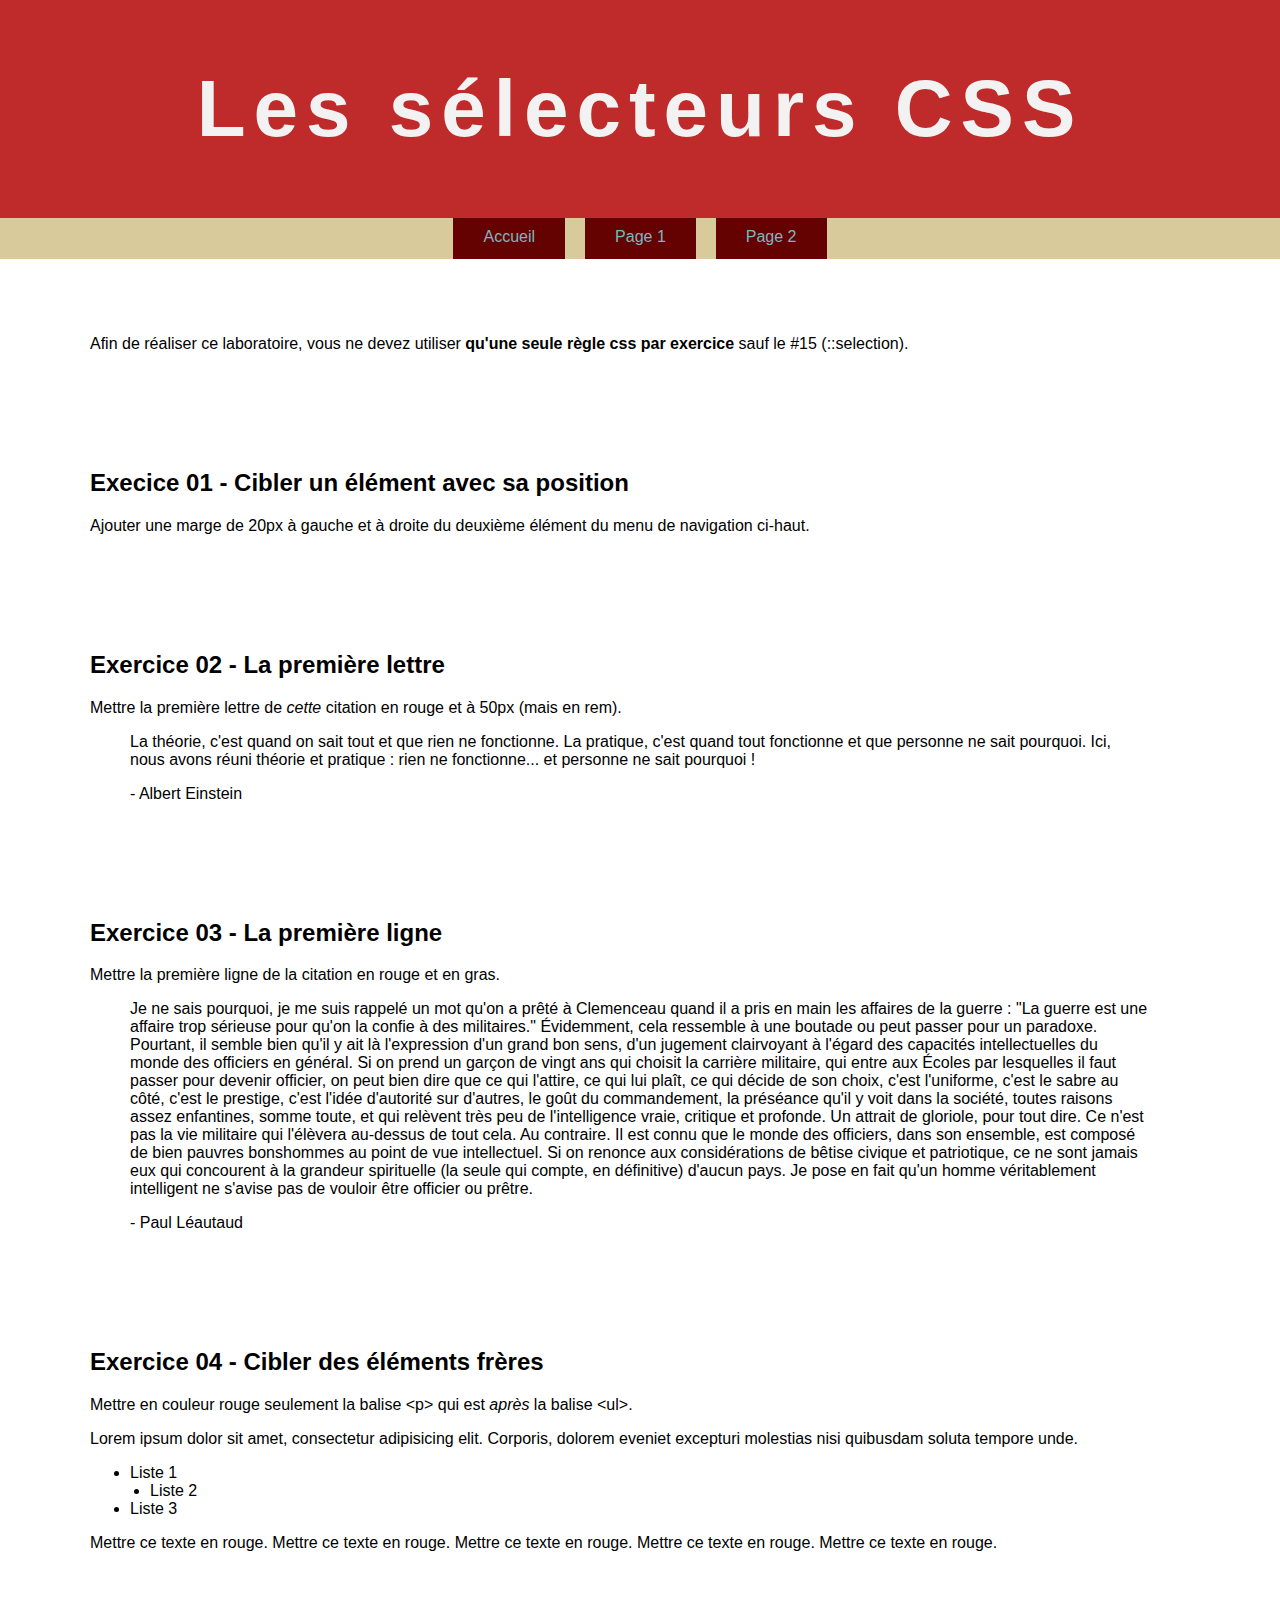
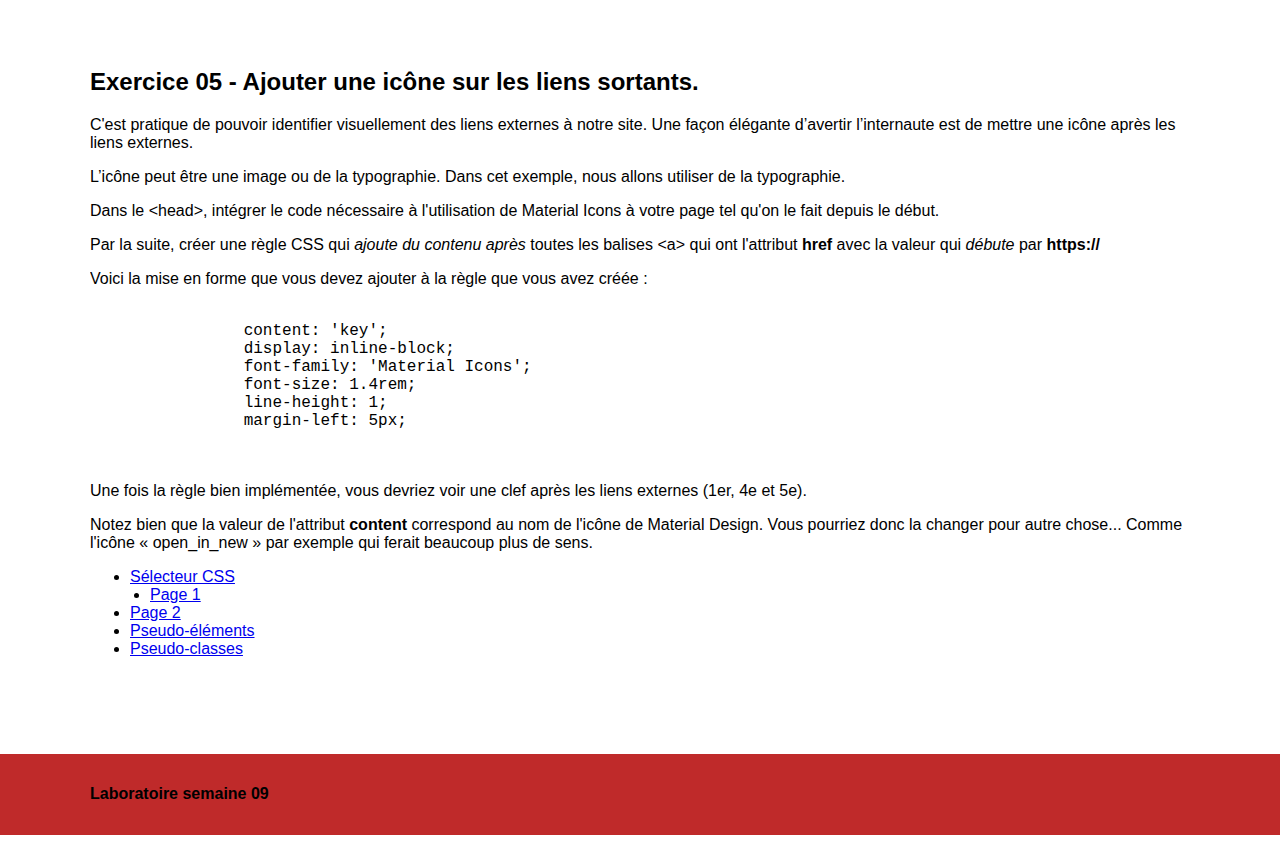
==== semaine09/index.html @ 114a4d31 "Initial commit" ====
<!DOCTYPE html>
<html lang="fr">
<head>
    <meta charset="UTF-8">
    <title>Les sélecteurs CSS</title>

    <link rel="stylesheet" href="css/normalize.css">

    <link rel="stylesheet" href="css/styles.css">


</head>
<body>

<header>
    <div class="wrapper">
        <h1>Les sélecteurs CSS</h1>
    </div>
</header>


<nav>
    <div class="wrapper">
        <ul>
            <li><a href="index.html">Accueil</a></li>
            <li><a href="page1.html">Page 1</a></li>
            <li><a href="page2.html">Page 2</a></li>
        </ul>
    </div>
</nav>


<div class="wrapper">

    <section class="intro">
        <p>Afin de réaliser ce laboratoire, vous ne devez utiliser <strong>qu'une seule règle css par exercice</strong> sauf le #15 (::selection).</p>
    </section>

    <section class="exercice01">
        <h2>Execice 01 - Cibler un élément avec sa position</h2>
        <p>Ajouter une marge de 20px à gauche et à droite du deuxième élément du menu de navigation ci-haut.</p>
    </section>


    <section class="exercice02">
        <h2>Exercice 02 - La première lettre</h2>
        <p>Mettre la première lettre de <em>cette</em> citation en rouge et à 50px (mais en rem).</p>
        <blockquote>La théorie, c'est quand on sait tout et que rien ne fonctionne. La pratique, c'est quand tout fonctionne et que personne ne sait pourquoi. Ici, nous avons réuni théorie et pratique : rien ne fonctionne... et personne ne sait pourquoi !<p>- Albert Einstein</p></blockquote>

    </section>

    <section class="exercice03">
        <h2>Exercice 03 - La première ligne</h2>
        <p>Mettre la première ligne de la citation en rouge et en gras.</p>
        <blockquote>Je ne sais pourquoi, je me suis rappelé un mot qu'on a prêté à Clemenceau quand il a pris en main les affaires de la guerre : "La guerre est une affaire trop sérieuse pour qu'on la confie à des militaires." Évidemment, cela ressemble à une boutade ou peut passer pour un paradoxe. Pourtant, il semble bien qu'il y ait là l'expression d'un grand bon sens, d'un jugement clairvoyant à l'égard des capacités intellectuelles du monde des officiers en général. Si on prend un garçon de vingt ans qui choisit la carrière militaire, qui entre aux Écoles par lesquelles il faut passer pour devenir officier, on peut bien dire que ce qui l'attire, ce qui lui plaît, ce qui décide de son choix, c'est l'uniforme, c'est le sabre au côté, c'est le prestige, c'est l'idée d'autorité sur d'autres, le goût du commandement, la préséance qu'il y voit dans la société, toutes raisons assez enfantines, somme toute, et qui relèvent très peu de l'intelligence vraie, critique et profonde. Un attrait de gloriole, pour tout dire. Ce n'est pas la vie militaire qui l'élèvera au-dessus de tout cela. Au contraire. Il est connu que le monde des officiers, dans son ensemble, est composé de bien pauvres bonshommes au point de vue intellectuel. Si on renonce aux considérations de bêtise civique et patriotique, ce ne sont jamais eux qui concourent à la grandeur spirituelle (la seule qui compte, en définitive) d'aucun pays. Je pose en fait qu'un homme véritablement intelligent ne s'avise pas de vouloir être officier ou prêtre. <p>- Paul Léautaud</p></blockquote>
    </section>


    <section class="exercice04">
        <h2>Exercice 04 - Cibler des éléments frères</h2>
        <p>Mettre en couleur rouge seulement la balise &lt;p&gt; qui est <em>après</em> la balise &lt;ul&gt;.</p>
        <p>Lorem ipsum dolor sit amet, consectetur adipisicing elit. Corporis, dolorem eveniet excepturi molestias nisi
            quibusdam soluta tempore unde.</p>

        <ul>
            <li>Liste 1</li>
            <li>Liste 2</li>
            <li>Liste 3</li>
        </ul>

        <p>Mettre ce texte en rouge. Mettre ce texte en rouge. Mettre ce texte en rouge. Mettre ce texte en rouge. Mettre ce texte en rouge.</p>

    </section>


    <section class="exercice05">
        <h2>Exercice 05 - Ajouter une icône sur les liens sortants.</h2>

        <p>C'est pratique de pouvoir identifier visuellement des liens externes à notre site. Une façon élégante d’avertir l’internaute est de mettre une icône après les liens externes.</p>

        <p>L’icône peut être une image ou de la typographie. Dans cet exemple, nous allons utiliser de la typographie.</p>

        <p>Dans le &lt;head&gt;, intégrer le code nécessaire à l'utilisation de Material Icons à votre page tel qu'on le fait depuis le début.</p>

        <p>Par la suite, créer une règle CSS qui <em>ajoute du contenu après</em> toutes les balises &lt;a&gt; qui ont l'attribut <strong>href</strong> avec la valeur qui <em>débute</em> par <strong>https://</strong></p>

        <p>Voici la mise en forme que vous devez ajouter à la règle que vous avez créée :</p>

        <pre>
            <code>
                content: 'key';
                display: inline-block;
                font-family: 'Material Icons';
                font-size: 1.4rem;
                line-height: 1;
                margin-left: 5px;
            </code>
        </pre>

        <p>Une fois la règle bien implémentée, vous devriez voir une clef après les liens externes (1er, 4e et 5e).</p>

        <p>Notez bien que la valeur de l'attribut <strong>content</strong> correspond au nom de l'icône de Material Design. Vous pourriez donc la changer pour autre chose... Comme l'icône « open_in_new » par exemple qui ferait beaucoup plus de sens.</p>

        <ul>
            <li>
                <a href="https://developer.mozilla.org/fr/docs/Glossaire/S%C3%A9lecteur_CSS">Sélecteur CSS</a>
            </li>
            <li>
                <a href="page1.html">Page 1</a>
            </li>
            <li>
                <a href="page2.html">Page 2</a>
            </li>
            <li>
                <a href="https://developer.mozilla.org/fr/docs/Web/CSS/Pseudo-%C3%A9l%C3%A9ments">Pseudo-éléments</a>
            </li>
            <li>
                <a href="https://developer.mozilla.org/fr/docs/Web/CSS/Pseudo-classes">Pseudo-classes</a>
            </li>
        </ul>
    </section>

</div>


<footer>
    <div class="wrapper">
        <h4>Laboratoire semaine 09</h4>
    </div>
</footer>


</body>
</html>
---- semaine09/css/styles.css ----
/* Exercice 01 */

.wrapper ul li:nth-child(2) {
    margin: 0 20px;
}

/* Exercice 02 */


/* Exercice 03 */


/* Exercice 04 */


/* Exercice 05 */


/* Exercice 06 */


/* Exercice 07 */


/* Exercice 08 */


/* Exercice 09 */


/* Exercice 10 */


/* Exercice 11 */


/* Exercice 12 */


/* Exercice 13 */


/* Exercice 14 */


/* Exercice 15 */


/* Exercice 16 */


/* Exercice 17 */


/* Exercice 18 */






/*-------------------------------------------
-
-   Ne rien modifier dans le CSS qui suit
-
-
---------------------------------------------*/


/*----------------------------------------------------------------------------
    Reset
----------------------------------------------------------------------------*/

html {
    box-sizing: border-box;
    font-size: 62.5%;
}

*, *:before, *:after {
    box-sizing: inherit;
}


/*------------------------------------------------------------------------------
   Base
------------------------------------------------------------------------------*/


body {
    background-color: white;
    color: black;
    font-size: 1.6rem;
}


ol {
    display: flex;
    flex-wrap: wrap;

    max-width: 912px;

    color: #fff;
    font: 1em arial, sans-serif;

    list-style: none;

    margin: 30px auto 0;
    padding: 10px 0 10px 10px;

    border: 1px dashed #999;
    border-radius: 10px;
}

ol li {
    text-align: center;
    font-weight: bold;

    background: #666;
    padding: 1%;

    width: 80px;
    height: 32px;

    margin: 0 10px 10px 0;
}

/*------------------------------------------------------------------------------
   Mise en page
------------------------------------------------------------------------------*/

.wrapper {
    max-width: 1100px;
    margin: 0 auto;
}


/*------------------------------------------------------------------------------
   Modules
------------------------------------------------------------------------------*/


/*------------------- Navigation --------------------*/

nav {
    background-color: #D9CA9C;
    text-align: center;
}

nav ul {
    display: flex;
    justify-content: center;

    list-style: none;

    margin: 0;
    padding: 0;
}

nav li a {
    background-color: #640101;
    border-bottom: 3px solid transparent;
    color: #7AB8BF;
    display: inline-block;
    padding: 10px 30px;
    text-decoration: none;
}


/*------------------- Entête --------------------*/

header {
    background: #BF2A2A;
    padding: 63px 0;
}

header h1 {
    font: 700 8rem 'Lato', sans-serif;
    color: #F2F2F2;
    letter-spacing: .1em;
    margin: 0;
    text-align: center;
}


/*------------------- Section --------------------*/


section {
    margin-top: 60px;
}

section {
    margin-bottom: 80px;
    overflow: auto;
}


/*------------------- Pied de page --------------------*/


footer {
    background-color: #BF2A2A;
    padding: 10px 0;
}

.exercice13 img {
    width: 200px;
    height: 140px;
}
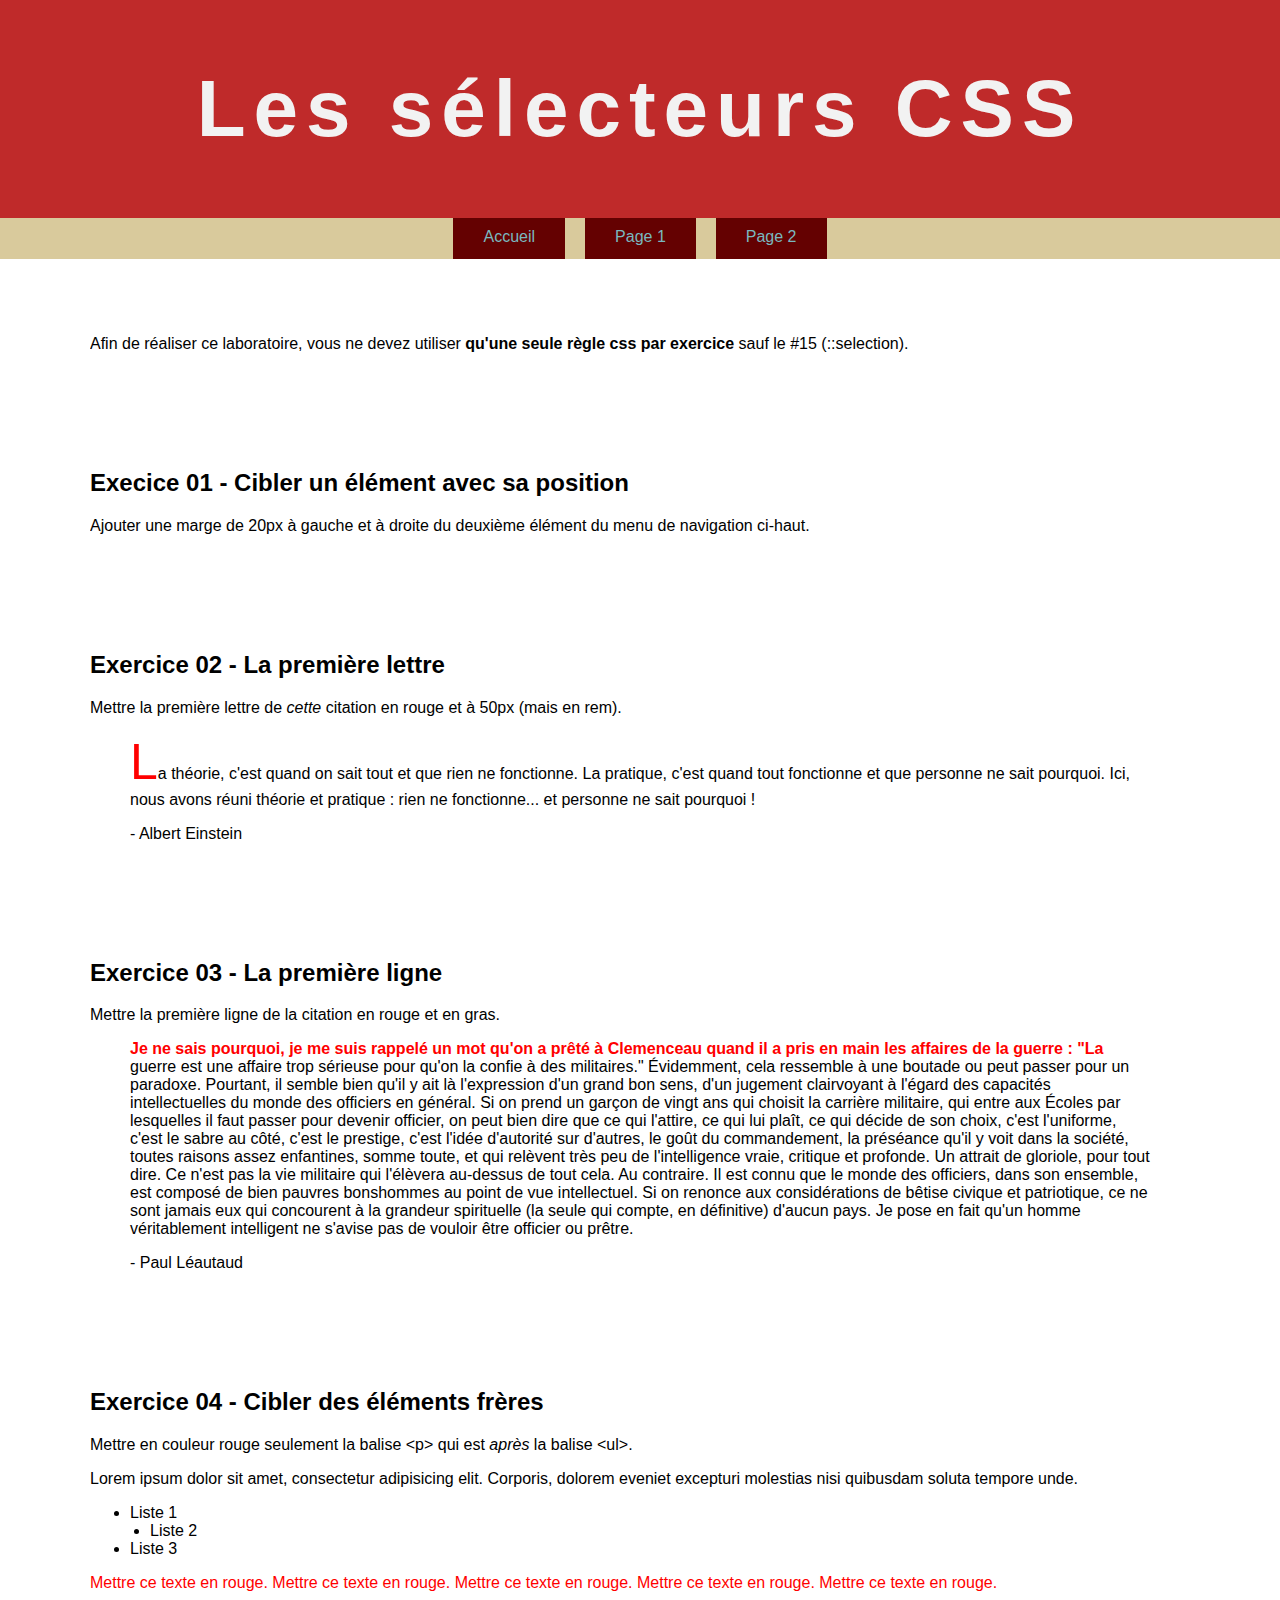
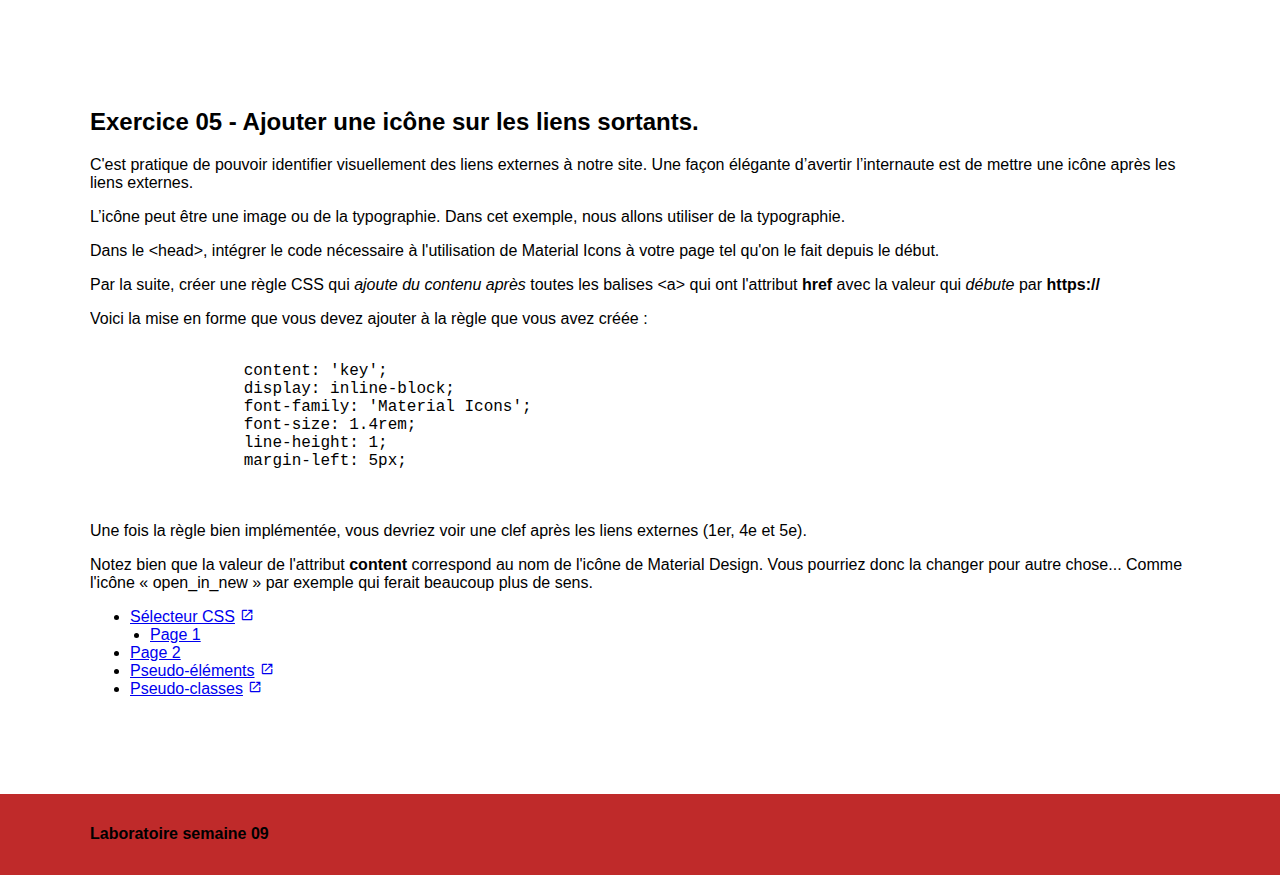
==== commit 1d0f1ff5: "Premier page de fait" ====
--- a/semaine09/index.html
+++ b/semaine09/index.html
@@ -7,6 +7,9 @@
     <link rel="stylesheet" href="css/normalize.css">
 
     <link rel="stylesheet" href="css/styles.css">
+
+    <link href="https://fonts.googleapis.com/icon?family=Material+Icons" rel="stylesheet">
+
 
 
 </head>
--- a/semaine09/css/styles.css
+++ b/semaine09/css/styles.css
@@ -9,15 +9,34 @@
 
 /* Exercice 02 */
 
+.wrapper .exercice02 blockquote::first-letter {
+
+    color: red;
+    font-size: 5rem;
+}
 
 /* Exercice 03 */
 
+.wrapper .exercice03 blockquote::first-line {
+    color: red;
+    font-weight: bold;
+}
 
 /* Exercice 04 */
 
+.wrapper .exercice04 p:last-child {
+    color: red;
+}
 
 /* Exercice 05 */
-
+a[href^="https://"]::after {
+    content: 'open_in_new'; 
+    display: inline-block;
+    font-family: 'Material Icons';
+    font-size: 1.4rem;
+    line-height: 1;
+    margin-left: 5px;
+}
 
 /* Exercice 06 */
 
